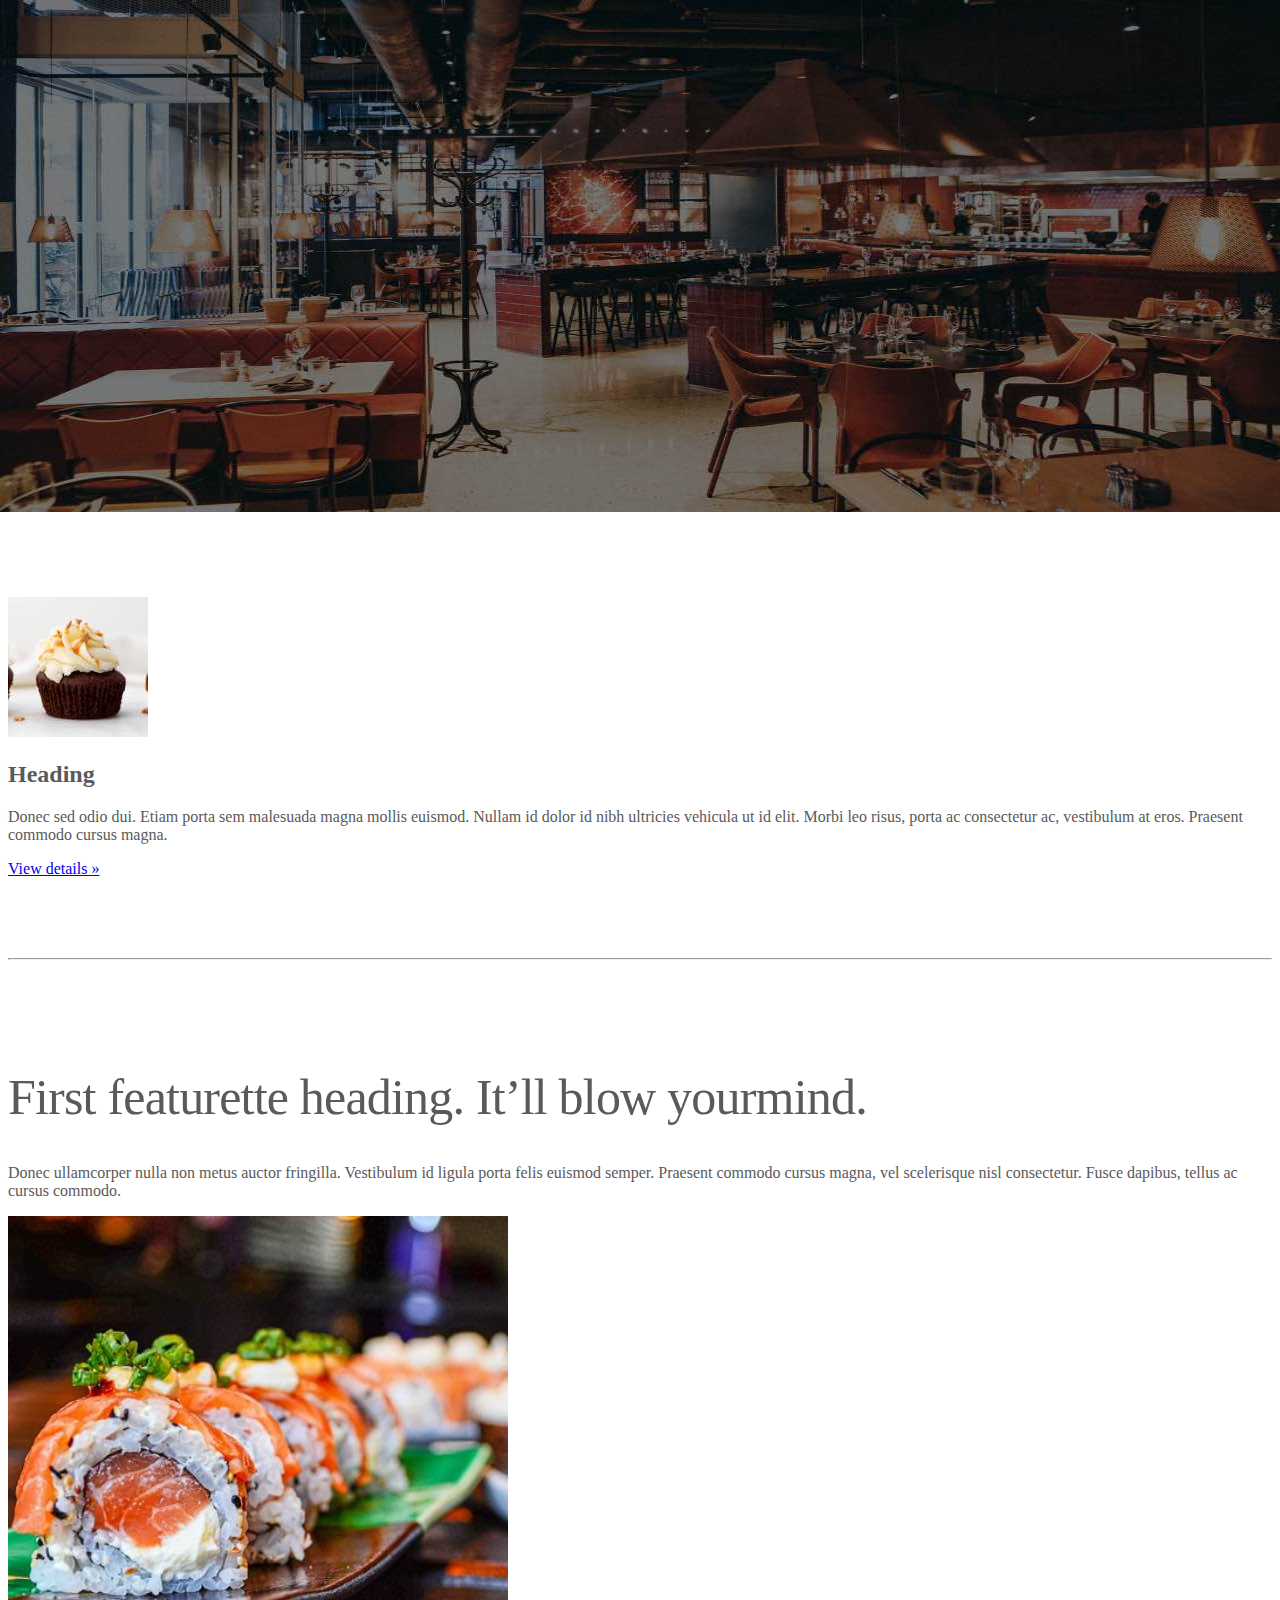
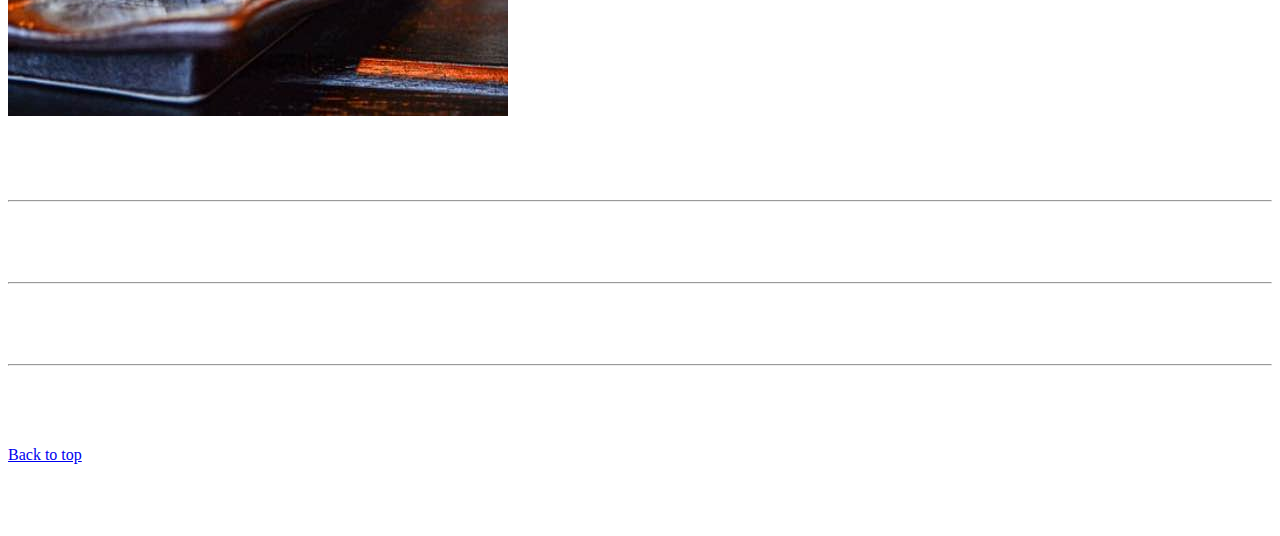
==== kadai_003/index_for_student.html @ 73761395 "additional bootstrap-basic-kadai repo" ====
<!doctype html>
<html lang="en">
  <head>
    <meta charset="utf-8">
    <meta name="viewport" content="width=device-width, initial-scale=1">
    <meta name="description" content="">
    <meta name="author" content="Mark Otto, Jacob Thornton, and Bootstrap contributors">
    <meta name="generator" content="Hugo 0.79.0">
    <title>Carousel Template · Bootstrap v5.0</title>
    <link rel="canonical" href="https://getbootstrap.com/docs/5.0/examples/carousel/">
    <!-- ************************************************ bootstrap.min.cssの読み込み -->
    <link href="https://cdn.jsdelivr.net/npm/bootstrap@5.0.0-beta1/dist/css/bootstrap.min.css" rel="stylesheet" integrity="sha384-giJF6kkoqNQ00vy+HMDP7azOuL0xtbfIcaT9wjKHr8RbDVddVHyTfAAsrekwKmP1" crossorigin="anonymous">
    <!-- ************************************************ carousel.cssの読み込み -->
    <link href="carousel.css" rel="stylesheet">
    <!-- ************************************************ bootstrap.bundle.min.jsの読み込み -->
    <script src="https://cdn.jsdelivr.net/npm/bootstrap@5.0.0-beta1/dist/js/bootstrap.bundle.min.js" integrity="sha384-ygbV9kiqUc6oa4msXn9868pTtWMgiQaeYH7/t7LECLbyPA2x65Kgf80OJFdroafW" crossorigin="anonymous" defer></script>
  </head>
  <body>
    <main>
      <!-- ************************************************ カールセル開始 -->
      <!-- <div id="myCarousel" class="carousel slide" data-bs-ride="carousel"> -->
        <div id="myCarousel" class="carousel slide" data-bs-ride="carousel">
        <!-- <div class="carousel-inner"> -->
          <div class="carousel-inner">
          <!-- <div class="carousel-item active"> -->
          <div class="carousel-item active">
            <img src="img/top_1.jpg" alt="サンプル画像1">
            <div class="container">
              <!-- <div class="carousel-caption"> -->
              <div class="carousel-item active">
                <h1>Example headline.</h1>
                <p>Cras justo odio, dapibus ac facilisis in, egestas eget quam. Donec id elit non mi porta gravida at eget
                  metus. Nullam id dolor id nibh ultricies vehicula ut id elit.</p>
                <!-- <p><a class="btn btn-lg btn-primary" href="#" role="button">Sign up today</a></p> -->
                <p><a class="btn btn-lg btn-primary" href="#" role="button">Sign up today</a></p>
              </div>
            </div>
          </div>
        </div>
      </div>
      <!-- ************************************************ カールセル終了 -->
      <!-- <div class="container marketing"> -->
      <div class="">
        <!-- <div class="row"> -->
        <div class="">
          <!-- <div class="col-lg-4"> -->
          <div class="">
            <img src="img/cake.jpg" class="rounded-circle" alt="サンプル画像2">
            <h2>Heading</h2>
            <p>Donec sed odio dui. Etiam porta sem malesuada magna mollis euismod. Nullam id dolor id nibh ultricies
              vehicula ut id elit. Morbi leo risus, porta ac consectetur ac, vestibulum at eros. Praesent commodo cursus
              magna.</p>
            <!-- <p><a class="btn btn-secondary" href="#" role="button">View details &raquo;</a></p> -->
            <p><a class="" href="#" role="button">View details &raquo;</a></p>
          </div>
        </div>
        <hr class="featurette-divider">
        <!-- <div class="row"> -->
        <div class="">
          <!-- <div class="col-md-7"> -->
          <div class="">
            <!-- <h2 class="featurette-heading">First featurette heading. <span class="text-muted">It’ll blow yourmind.</span> -->
            <h2 class="featurette-heading">First featurette heading. <span class="">It’ll blow yourmind.</span></h2>
            <!-- <p class="lead">Donec ullamcorper nulla non metus auctor fringilla. Vestibulum id ligula porta felis
              euismod
              semper. Praesent commodo cursus magna, vel scelerisque nisl consectetur. Fusce dapibus, tellus ac cursus
              commodo.</p> -->
            <p class="">
              Donec ullamcorper nulla non metus auctor fringilla. Vestibulum id ligula porta felis
              euismod
              semper. Praesent commodo cursus magna, vel scelerisque nisl consectetur. Fusce dapibus, tellus ac cursus
              commodo.
            </p>
          </div>
          <!-- <div class="col-md-5"> -->
          <div class="">
            <!-- <img src="img/sushi.jpg" class="img-fluid" alt=""> -->
            <img src="img/sushi.jpg" class="" alt="サンプル画像3">
          </div>
        </div>
        <hr class="featurette-divider">
        <!-- ここにもう一つ左右を反転させたものを作ります。 -->
        <hr class="featurette-divider">
        <!-- ここにもう一つ左右を反転させたものを作ります。 -->
        <hr class="featurette-divider">
        <footer class="container">
          <!-- <p class="float-end"><a href="#">Back to top</a></p> -->
          <p class=""><a href="#">Back to top</a></p>
        </footer>
      </div>
    </main>
  </body>

</html>
---- kadai_003/carousel.css ----
/* ----------------------------------------------- 全体の文字色修正と下部の余白の調整 */
body {
  /* padding-top: 3rem; */
  padding-bottom: 3rem;
  color: #5a5a5a;
}

/* ----------------------------------------------- カルーセルのカスタマイズ */
.carousel {
  margin-bottom: 4rem;
}

.carousel-caption {
  bottom: 3rem;
  z-index: 10;
}

.carousel-item {
  height: 32rem;
}

.carousel-item > img {
  position: absolute;
  top: 0;
  left: 0;
  min-width: 100%;
  height: 32rem;
}

/* ----------------------------------------------- マーケティングコンテンツ */
.marketing .col-lg-4 {
  margin-bottom: 1.5rem;
  text-align: center;
}

.marketing h2 {
  font-weight: 400;
}

/* rtl:begin:ignore */
.marketing .col-lg-4 p {
  margin-right: .75rem;
  margin-left: .75rem;
}

/* rtl:end:ignore */

/* ----------------------------------------------- フィーチャーレット */
.featurette-divider {
  margin: 5rem 0;
  /* Space out the Bootstrap <hr> more */
}

.featurette-heading {
  font-weight: 300;
  line-height: 1;
  /* rtl:remove */
  letter-spacing: -.05rem;
}

/* ----------------------------------------------- レスポンシブデザイン */
@media (min-width: 40em) {
  .carousel-caption p {
    margin-bottom: 1.25rem;
    font-size: 1.25rem;
    line-height: 1.4;
  }

  .featurette-heading {
    font-size: 50px;
  }
}

@media (min-width: 62em) {
  .featurette-heading {
    margin-top: 7rem;
  }
}
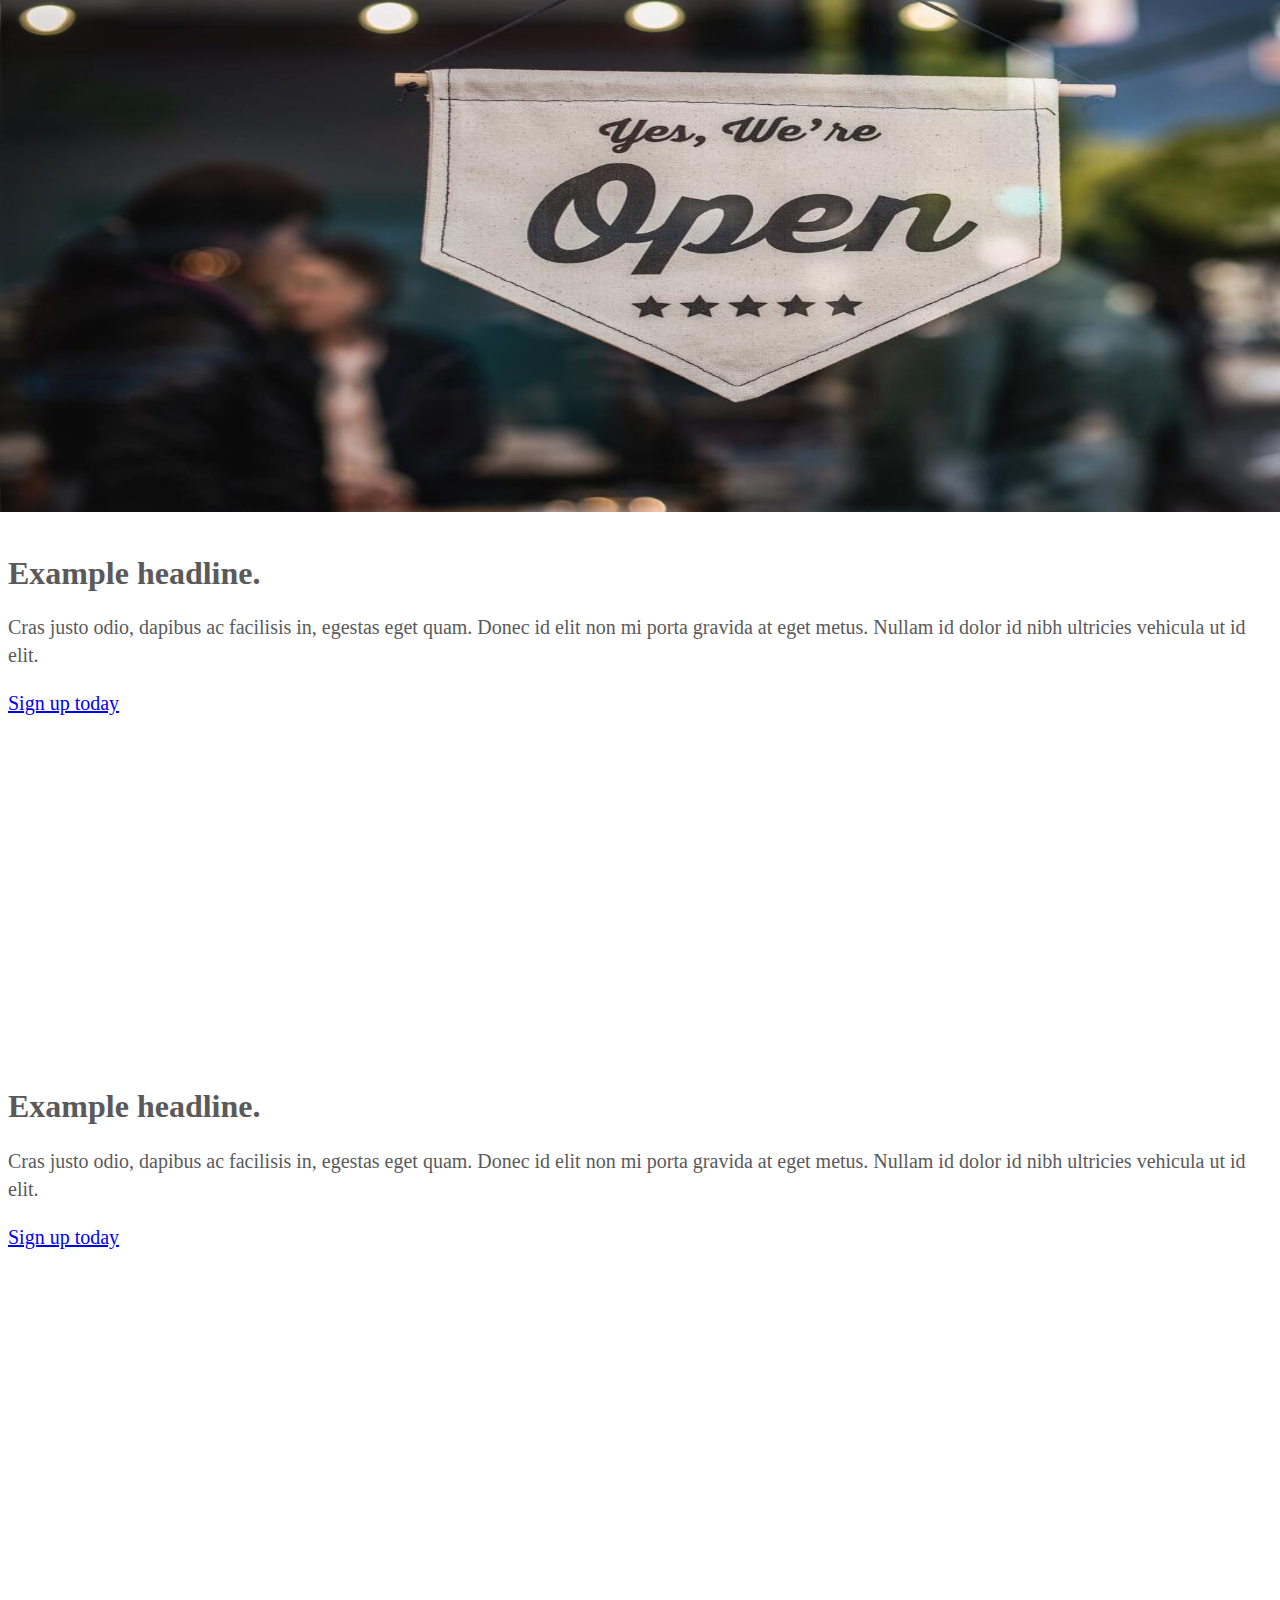
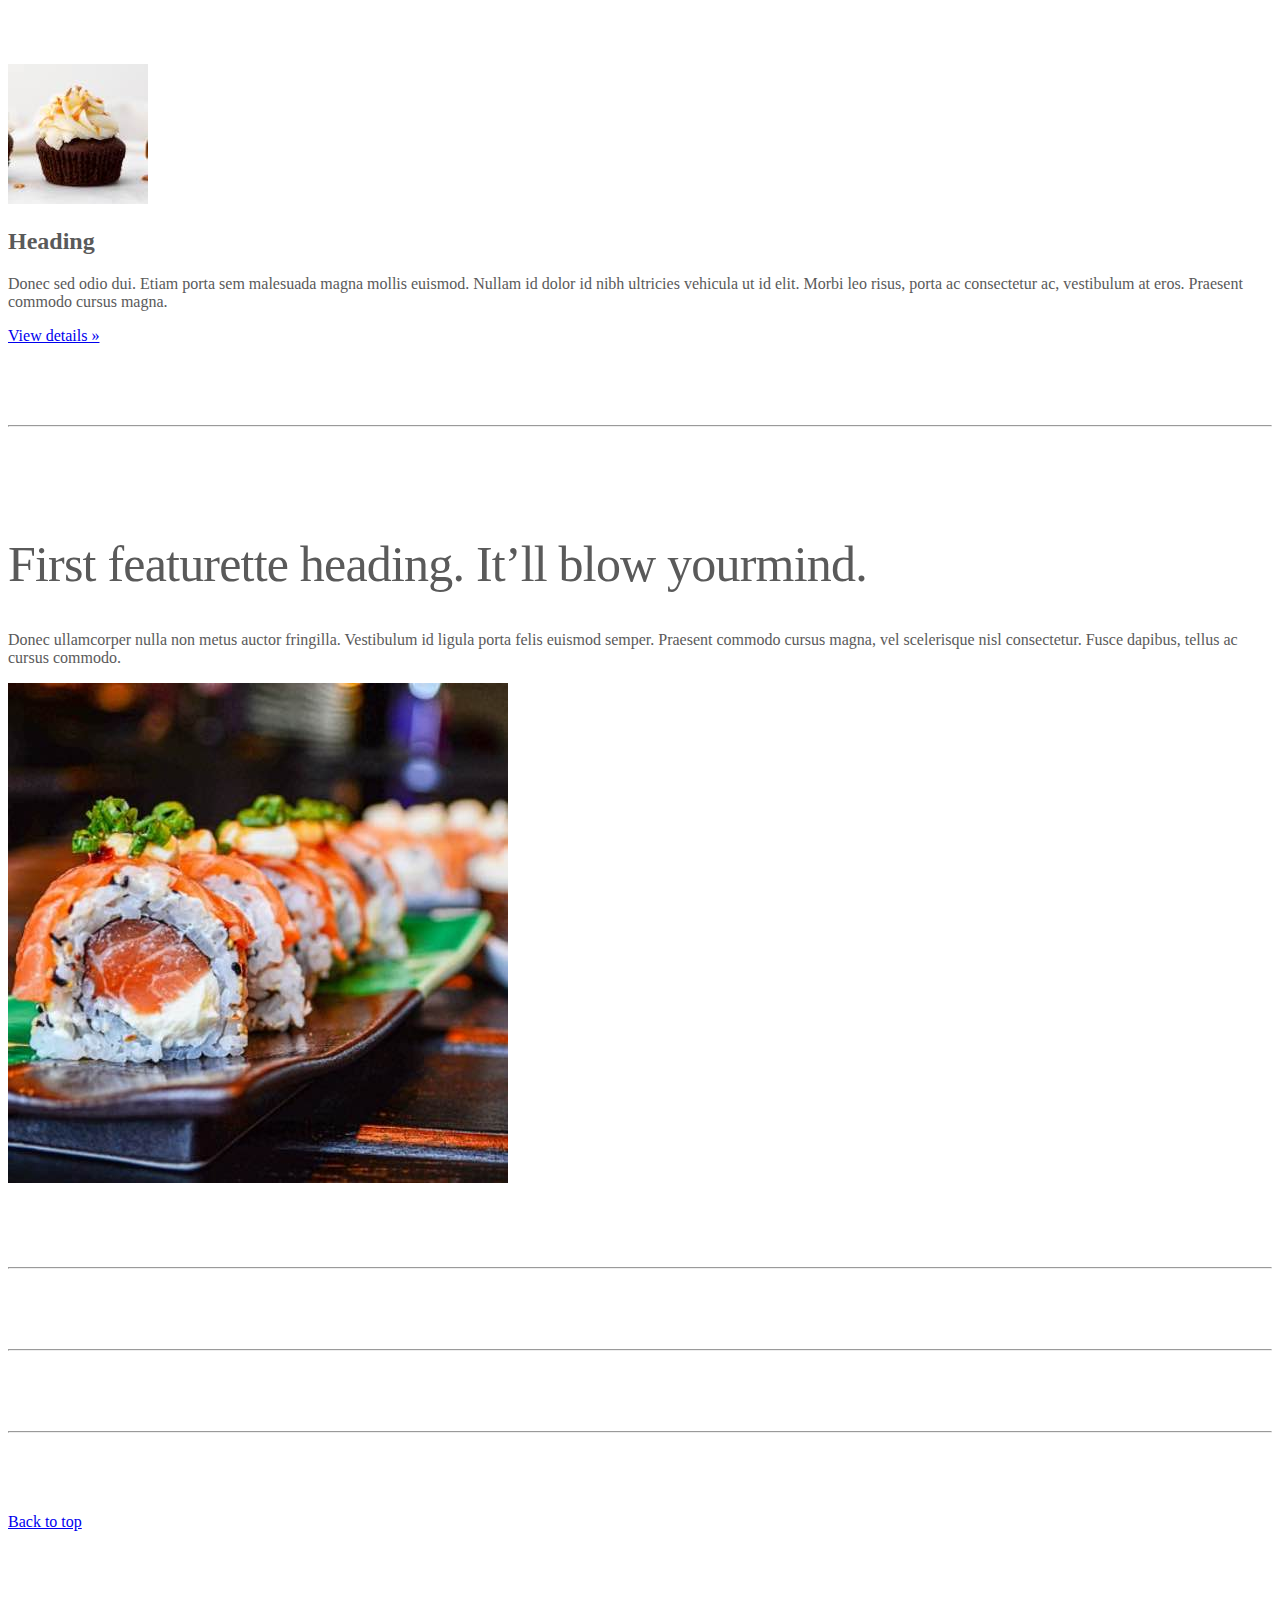
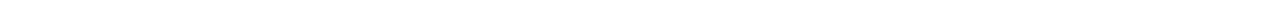
==== commit e05dc12e: "UpDate kadai_003" ====
--- a/kadai_003/index_for_student.html
+++ b/kadai_003/index_for_student.html
@@ -18,24 +18,43 @@
   <body>
     <main>
       <!-- ************************************************ カールセル開始 -->
-      <!-- <div id="myCarousel" class="carousel slide" data-bs-ride="carousel"> -->
-        <div id="myCarousel" class="carousel slide" data-bs-ride="carousel">
-        <!-- <div class="carousel-inner"> -->
-          <div class="carousel-inner">
-          <!-- <div class="carousel-item active"> -->
+      <div id="carouselExampleFade" class="carousel slide carousel-fade" data-bs-ride="carousel">
+        <div class="carousel-inner">
           <div class="carousel-item active">
             <img src="img/top_1.jpg" alt="サンプル画像1">
             <div class="container">
-              <!-- <div class="carousel-caption"> -->
-              <div class="carousel-item active">
+              <div class="carousel-caption">
                 <h1>Example headline.</h1>
                 <p>Cras justo odio, dapibus ac facilisis in, egestas eget quam. Donec id elit non mi porta gravida at eget
-                  metus. Nullam id dolor id nibh ultricies vehicula ut id elit.</p>
-                <!-- <p><a class="btn btn-lg btn-primary" href="#" role="button">Sign up today</a></p> -->
+                   metus. Nullam id dolor id nibh ultricies vehicula ut id elit.</p>
                 <p><a class="btn btn-lg btn-primary" href="#" role="button">Sign up today</a></p>
               </div>
             </div>
           </div>
+          <!-- ここから追加部分 -->
+          <div class="carousel-item">
+            <img src="img/top_2.jpg" alt="サンプル画像2">
+            <div class="container">
+              <div class="carousel-caption">
+                <h1>Example headline.</h1>
+                <p>Cras justo odio, dapibus ac facilisis in, egestas eget quam. Donec id elit non mi porta gravida at eget
+                   metus. Nullam id dolor id nibh ultricies vehicula ut id elit.</p>
+                <p><a class="btn btn-lg btn-primary" href="#" role="button">Sign up today</a></p>
+              </div>
+            </div>
+          </div>
+          <div class="carousel-item">
+            <img src="img/top_3.jpg" alt="サンプル画像3">
+            <div class="container">
+              <div class="carousel-caption">
+                <h1>Example headline.</h1>
+                <p>Cras justo odio, dapibus ac facilisis in, egestas eget quam. Donec id elit non mi porta gravida at eget
+                   metus. Nullam id dolor id nibh ultricies vehicula ut id elit.</p>
+                <p><a class="btn btn-lg btn-primary" href="#" role="button">Sign up today</a></p>
+              </div>
+            </div>
+          </div>
+          <!-- ここまで -->
         </div>
       </div>
       <!-- ************************************************ カールセル終了 -->
